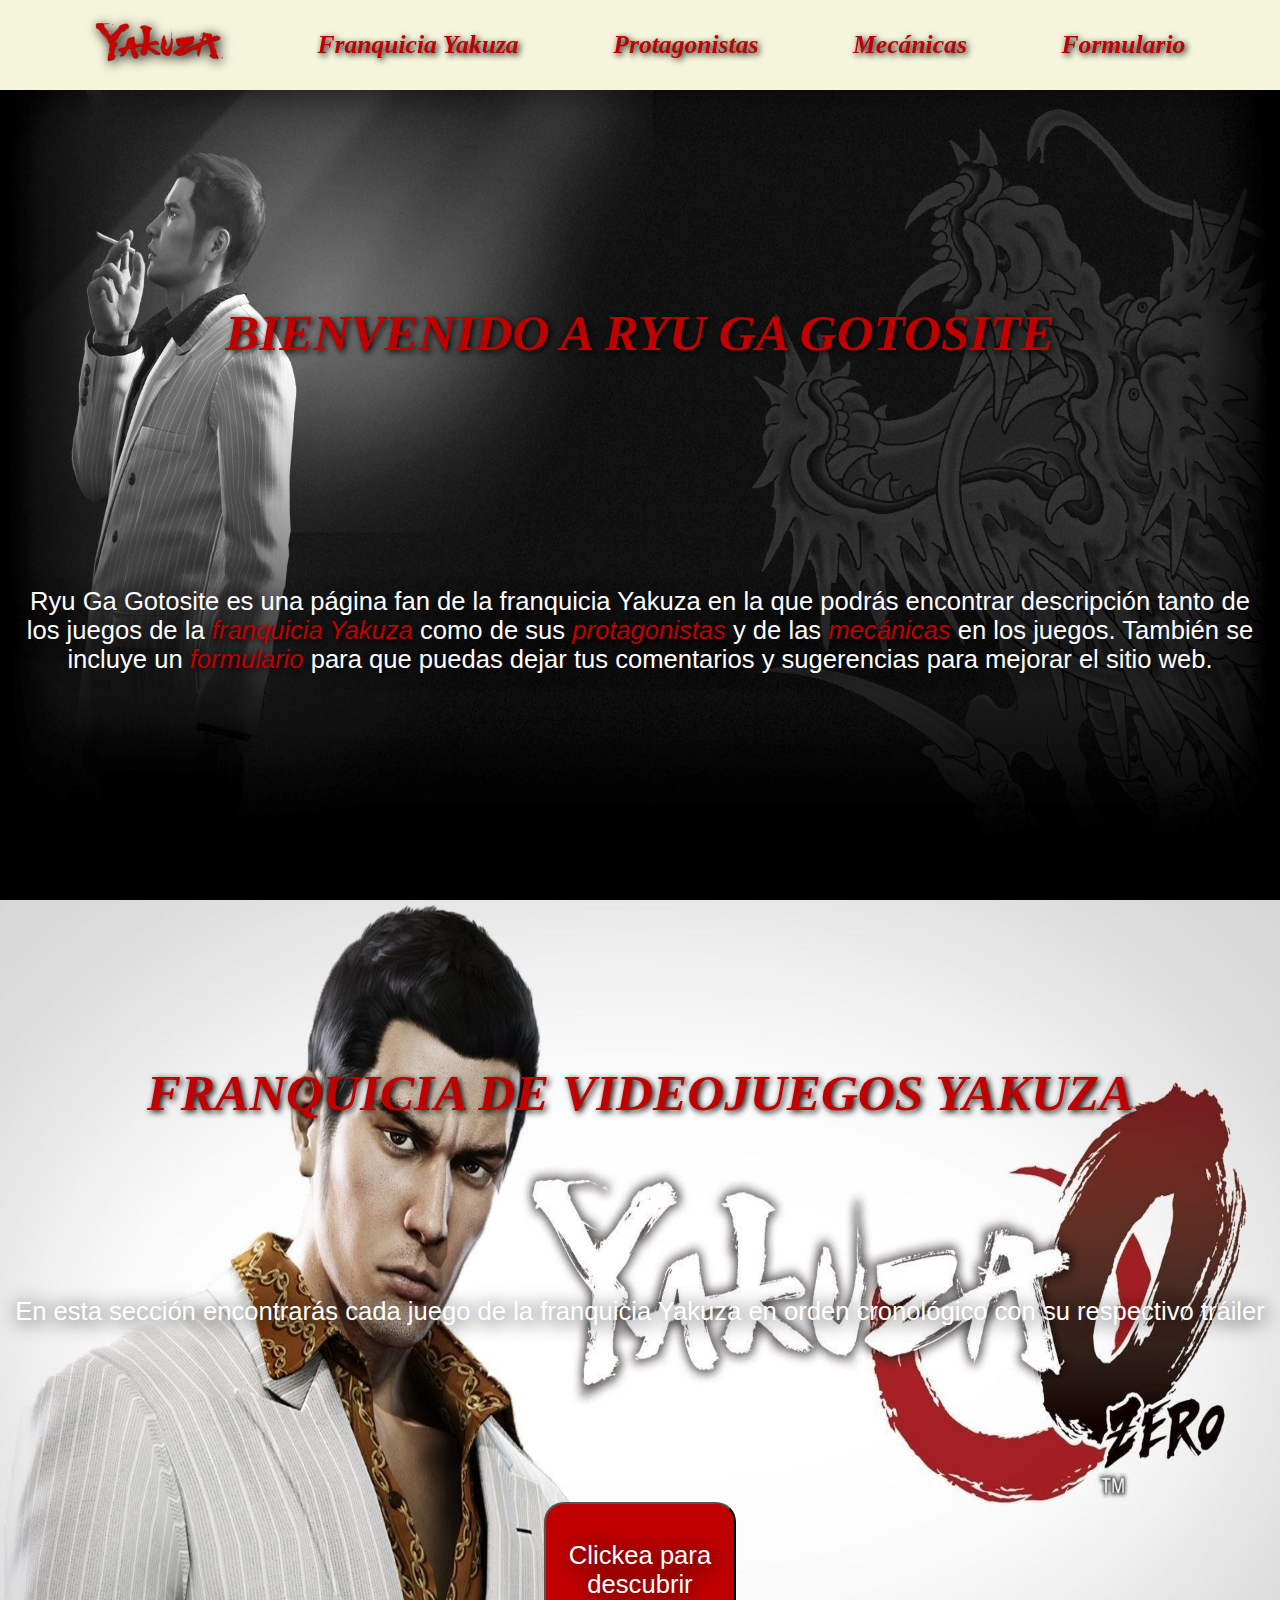
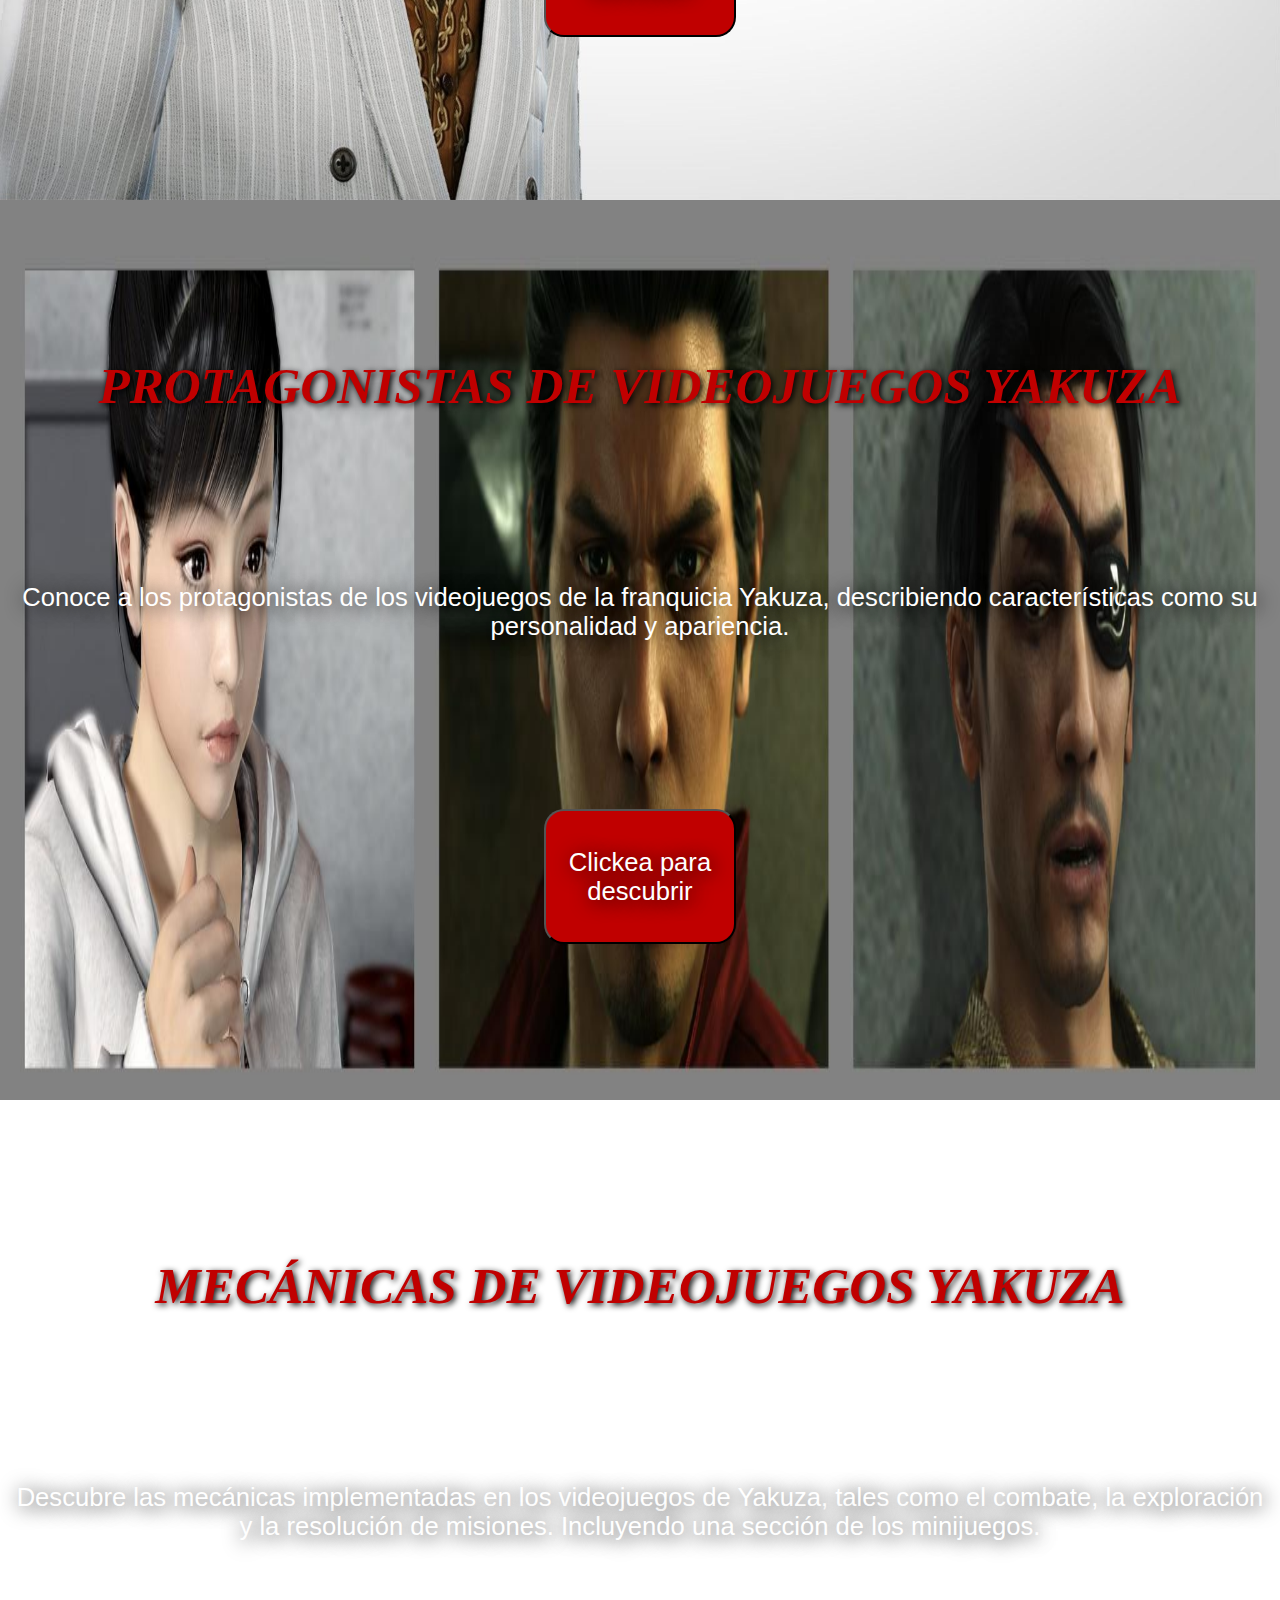
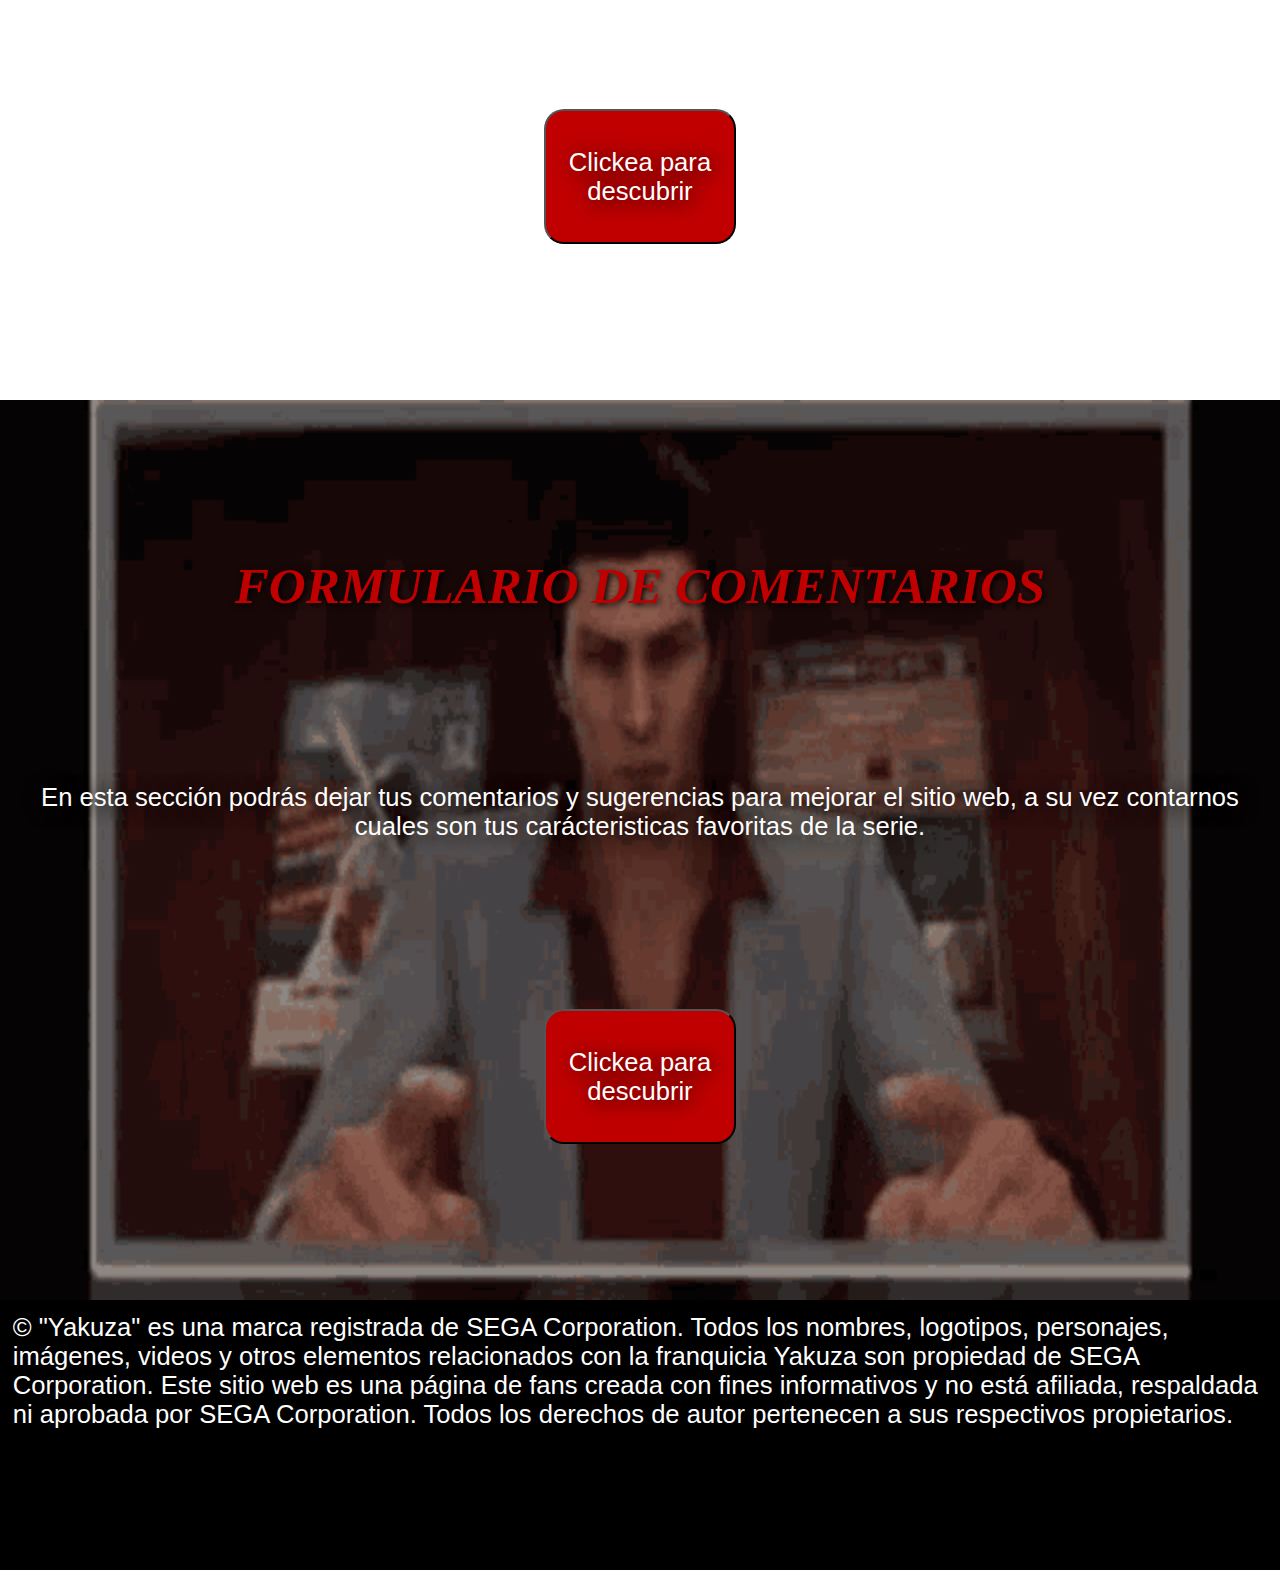
==== index.html @ 38fbebe4 "Primera version" ====
<!DOCTYPE html>
<html lang="es">

<head>
    <meta charset="UTF-8">
    <meta name="viewport" content="width=device-width, initial-scale=1.0">
    <title>Inicio</title>
    <link rel="icon" href="images/kiryu.png" type="image/png">
    <link rel="stylesheet" href="styles/styles.css">
</head>

<body>

    <nav>
        <section class="paginas">
            <a href="index.html"><img src="images/yakuza.png" id="title" alt="Logo de Yakuza"></a>
        </section>
        <section class="paginas">
            <h1><a href="franquicia.html">Franquicia Yakuza</a></h1>
        </section>
        <section class="paginas">
            <h1><a href="protas.html">Protagonistas</a></h1>
        </section>
        <section class="paginas">
            <h1><a href="mecanicas.html">Mecánicas</a></h1>
        </section>
        <section class="paginas">
            <h1>Formulario</h1>
        </section>
    </nav>

    <main id="principio">
        <h2>BIENVENIDO A RYU GA GOTOSITE</h2>

        <p>Ryu Ga Gotosite es una página fan de la franquicia Yakuza en la que podrás encontrar descripción tanto de
            los juegos de la <a class="enlace" href="#franquicia">franquicia Yakuza</a> como de sus <a class="enlace"
                href="#protagonistas">protagonistas</a> y de las <a class="enlace" href="#mecanicas">mecánicas</a> en
            los juegos.
            También se incluye un <a class="enlace" href="#formulario">formulario</a> para que puedas dejar tus
            comentarios y
            sugerencias para mejorar el
            sitio web.</p>
    </main>

    <article id="franquicia">
        <h2>FRANQUICIA DE VIDEOJUEGOS YAKUZA</h2>

        <p>En esta sección encontrarás cada juego de la franquicia Yakuza en orden cronológico con su respectivo tráiler
        </p>

        <a href="franquicia.html"><button>
                <p>Clickea para descubrir</p>
            </button></a>
    </article>

    <article id="protagonistas">
        <h2>PROTAGONISTAS DE VIDEOJUEGOS YAKUZA</h2>

        <p>Conoce a los protagonistas de los videojuegos de la franquicia Yakuza, describiendo características como su
            personalidad y apariencia.</p>

        <a href="protas.html"><button>
                <p>Clickea para descubrir</p>
            </button></a>
    </article>

    <article id="mecanicas">
        <h2>MECÁNICAS DE VIDEOJUEGOS YAKUZA</h2>

        <p>Descubre las mecánicas implementadas en los videojuegos de Yakuza, tales como el combate, la exploración y la
            resolución de misiones. Incluyendo una sección de los minijuegos.</p>

        <a href="mecanicas.html"><button>
                <p>Clickea para descubrir</p>
            </button></a>
    </article>

    <article id="formulario">
        <h2>FORMULARIO DE COMENTARIOS</h2>

        <p>En esta sección podrás dejar tus comentarios y sugerencias para mejorar el sitio web, a su vez contarnos
            cuales son tus carácteristicas favoritas de la serie.</p>

        <a href=""><button>
                <p>Clickea para descubrir</p>
            </button></a>
    </article>

    <footer>
        <p>© "Yakuza" es una marca registrada de SEGA Corporation. Todos los nombres, logotipos, personajes, imágenes,
            videos y otros elementos relacionados con la franquicia Yakuza son propiedad de SEGA Corporation. Este sitio
            web es una página de fans creada con fines informativos y no está afiliada, respaldada ni aprobada por SEGA
            Corporation. Todos los derechos de autor pertenecen a sus respectivos propietarios.</p>
    </footer>


</body>

</html>
---- styles/styles.css ----
* {
    padding: 0;
    margin: 0;
}


#title {
    width: 10vw;
    height: auto;
    filter:drop-shadow(2px 2px 6px black);
}

:root{
    --color-burdeo: rgb(192, 0, 0)
}

a{
    color: unset;
    text-decoration: none;
}


h1{
    font-size: 2vw;
}

h1,h2,.enlace{
    text-shadow: 2px 2px 6px black;
    color: var(--color-burdeo);
    font-style: oblique;
}


nav {
    display: flex;
    justify-content: space-evenly;
    align-items: center;
    height: 10vh;
    background-color: beige;
    width: 100%;
    filter: drop-shadow(
        2px 2px 20px rgba(0, 0, 0, 0.621)
    );
}

.paginas:hover{
    filter: brightness(0.5) contrast(1.2);
}


#principio {
    background-image: url(../images/fondo.jpg);
    background-size: 200% 100%;
    animation: desplazado 15s ease-in-out infinite;
    background-color: antiquewhite;
}

#franquicia{
    background-image: url(../images/franquicias.jpg);
    background-size: 100% 300%;
    animation: desplazadoY 15s ease-in-out infinite;
}

#protagonistas{
    background-image: url(../images/protas.jpg);
    background-size: 100% 300%;
    animation: desplazadoY 15s ease-in-out infinite;
}

#mecanicas{
    background-image: url(../images/dnc.gif);
    background-repeat: no-repeat;
    background-size: 100% 100%;
    
}

#formulario{
    background-image: url(../images/yakuza-kiryu.gif);
    background-repeat: no-repeat;
    background-size: 100% 100%;
}

@keyframes desplazado {
    0% {
        background-position: 0% 100%;
    }
    25% {
        background-position: 0% 100%; /* Mantener en el primer keyframe */
    }
    50% {
        background-position: 100% 100%;
    }
    75% {
        background-position: 100% 100%; /* Mantener en el segundo keyframe */
    }
    100% {
        background-position: 0% 100%;
    }
}

@keyframes desplazadoY {
    0% {
        background-position: 0% 100%;
    }
    14% {
        background-position: 0% 100%; /* Mantener en el primer keyframe */
    }
    28% {
        background-position: 0% 200%;
    }
    42% {
        background-position: 0% 200%; /* Mantener en el segundo keyframe */
    }
    56% {
        background-position: 0% 300%;
    }
    80%{
        background-position: 0% 300%; /* Mantener el tercer keyframe */
    }
    100% {
        background-position: 0% 100%;
    }
}

main {
    display: flex;
    justify-content: space-evenly;
    flex-direction: column;
    align-items: center;
    text-align: center;
    height: 90vh;
    width: 100%;
}

article {
    display: flex;
    justify-content: space-evenly;
    flex-direction: column;
    align-items: center;
    text-align: center;
    height: 100vh;
    width: 100%;
}

p{
    font-family: Arial, sans-serif;
}

li, p {
    margin: 1vw;
    color: white;
    font-size: 2vw;
    text-shadow: 2px 2px 20px black;
}

h2{
    font-size: 4vw;
}

button{
    width: 15vw;
    height: 15vh;
    border-radius: 20px;
    transition: all 0.5s ease;
    background-color: var(--color-burdeo);
    align-items: center;
}

button:hover{
    transform: scale(1.2);
    cursor: pointer;
}

footer{
    display: flex;
    background: black;
    height:30vh
}

@media (max-width: 768px) {
    #title {
        width: 30vw; /* Aumentar el ancho en pantallas más pequeñas */
    }

    nav {
        flex-direction: column; /* Cambiar a columna en pantallas pequeñas */
        height: 20vh;
        overflow: hidden;
    }

    main{
        height: 40vh;
    }

    article{
        height: 40vh;
    }

    h1{
        font-size: 3vw;
    }

    li, p {
        font-size: 3vw;
    }

    footer{
        height: 20vh;
    }
}
@media (max-width: 480px) {

    h1{
        font-size: 4vw;
    }
}
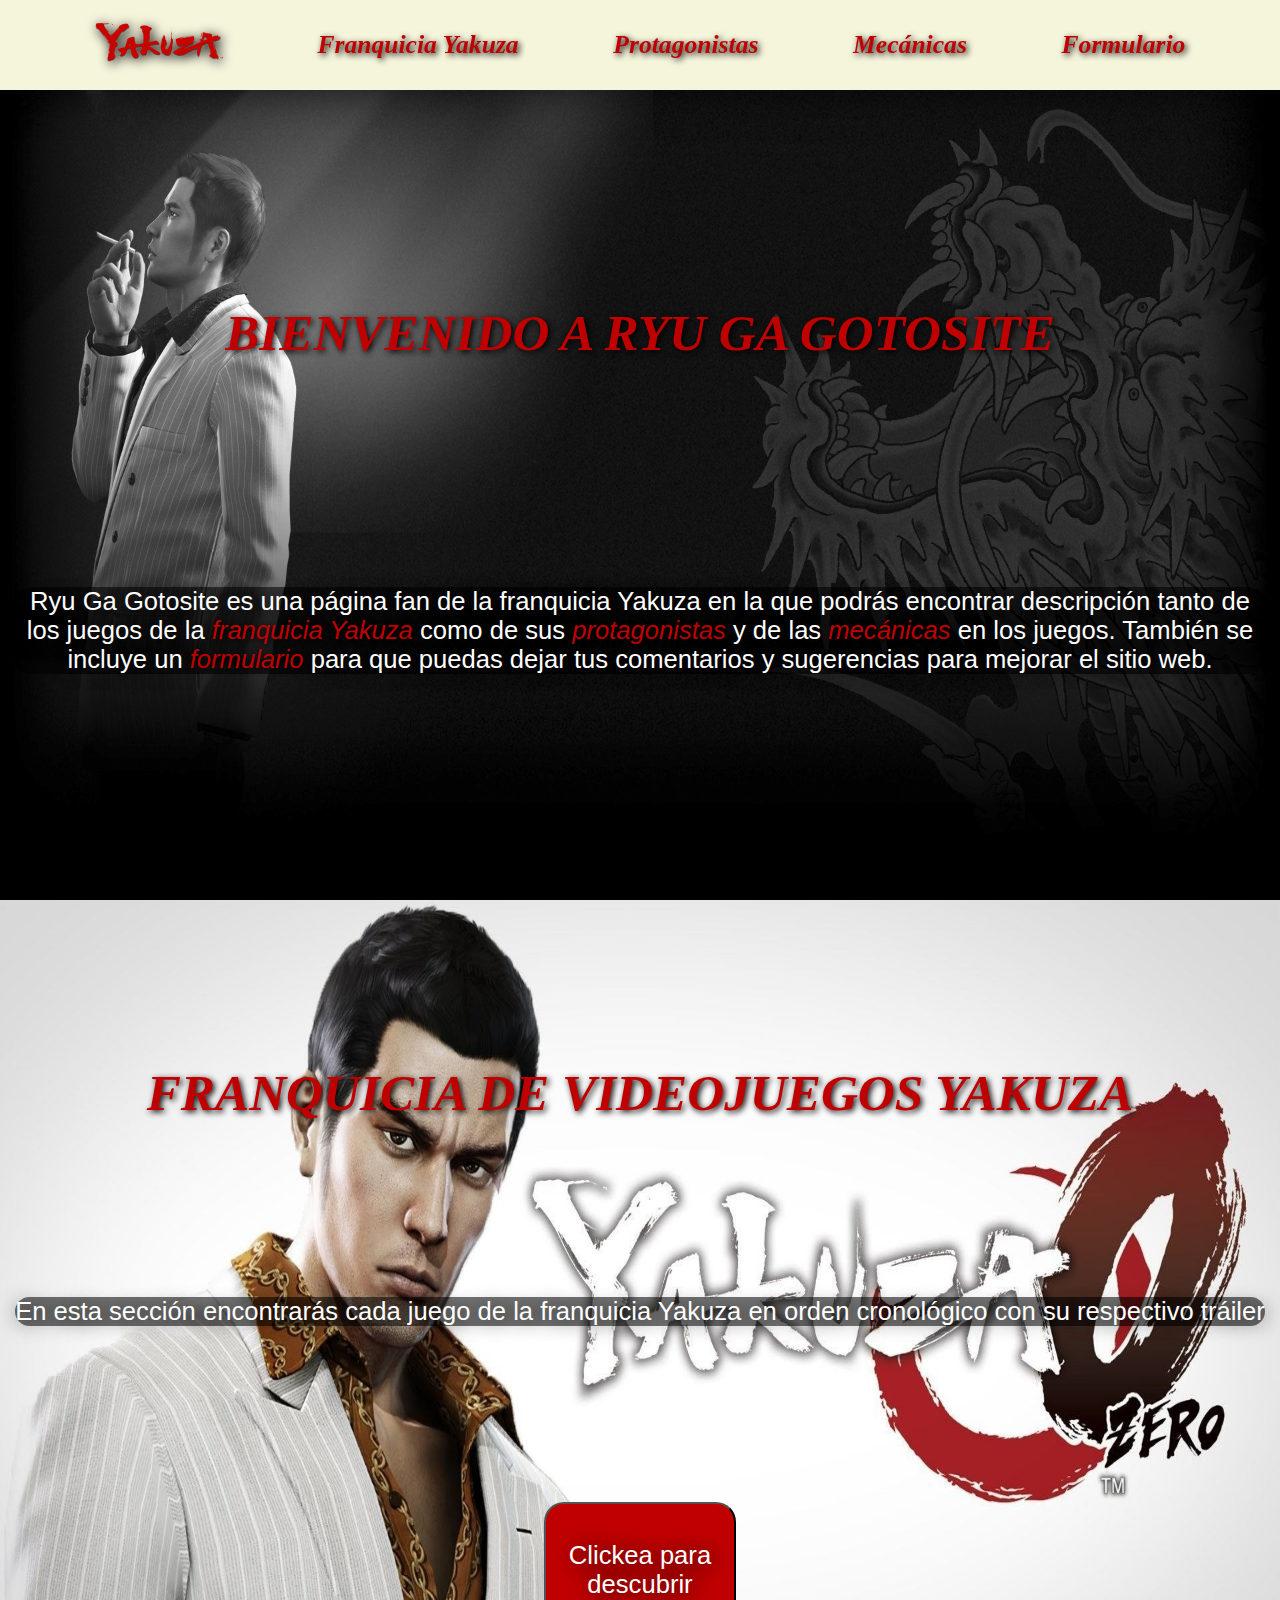
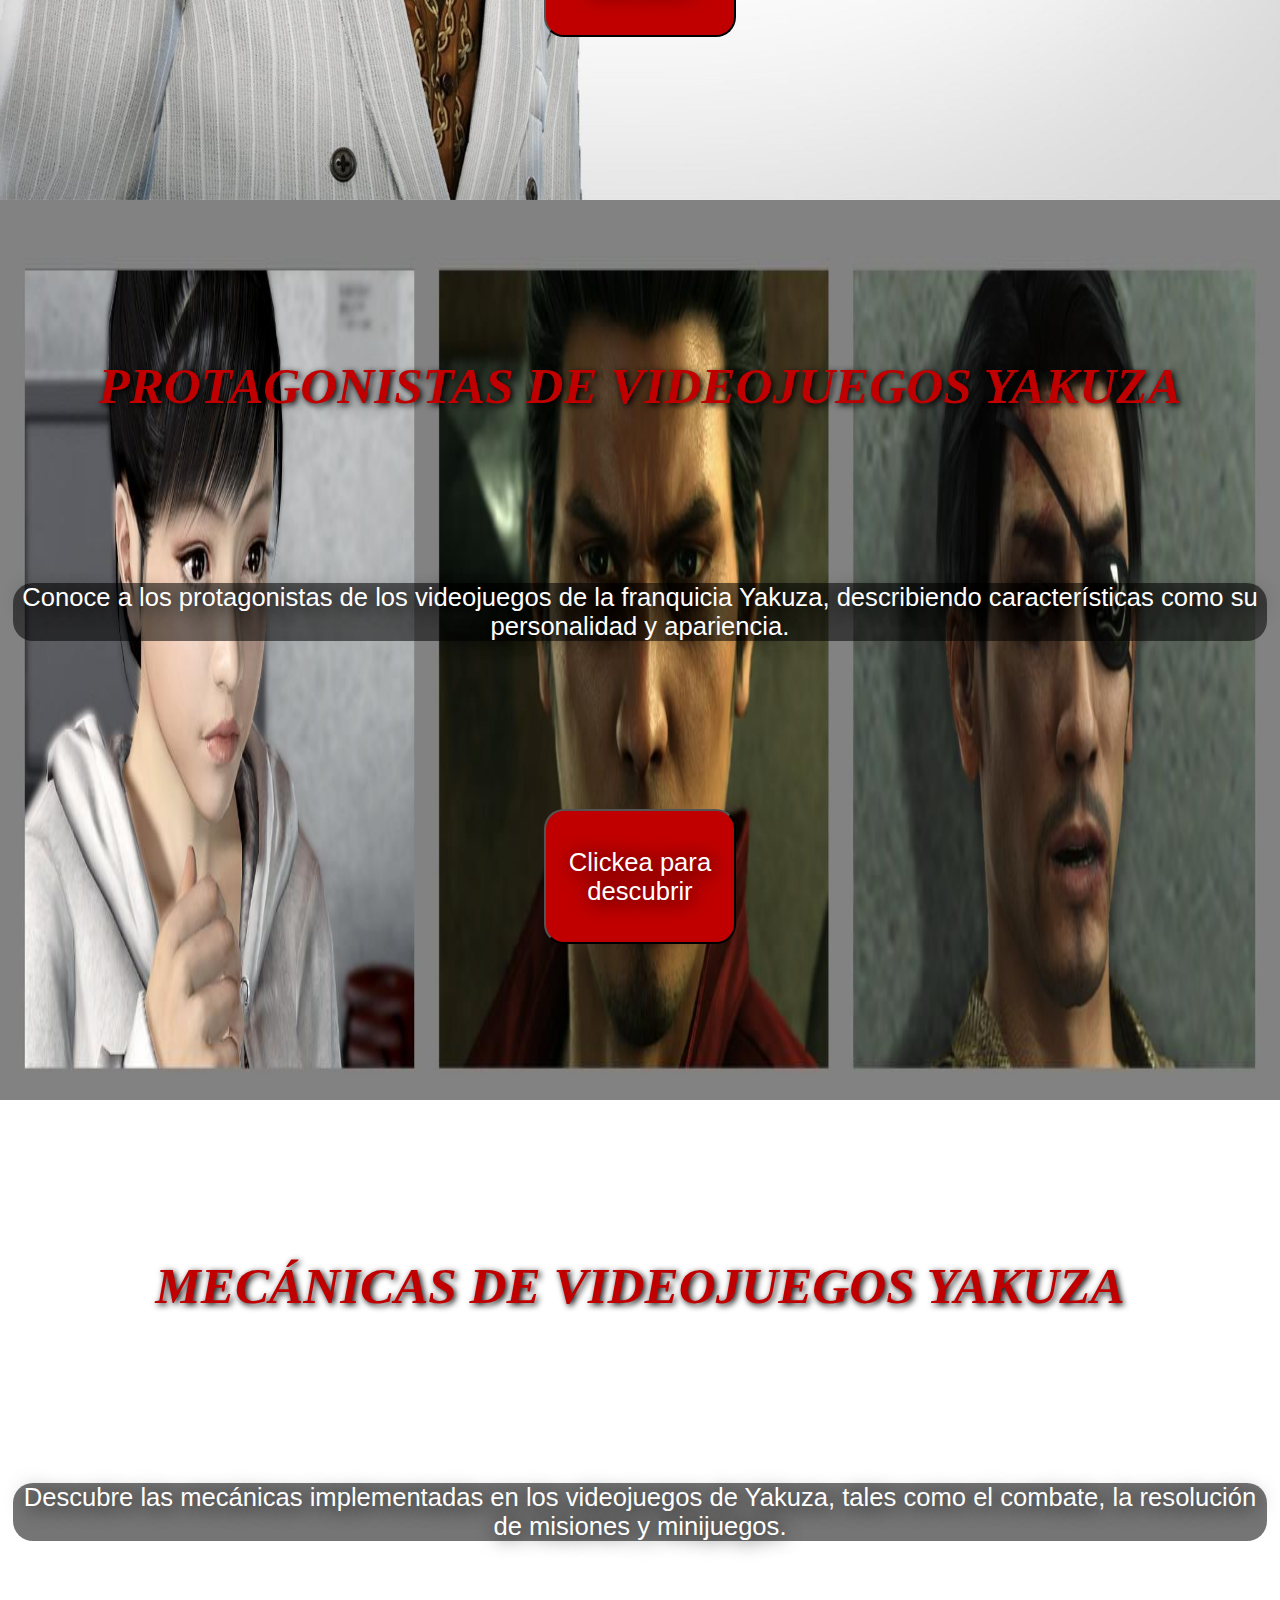
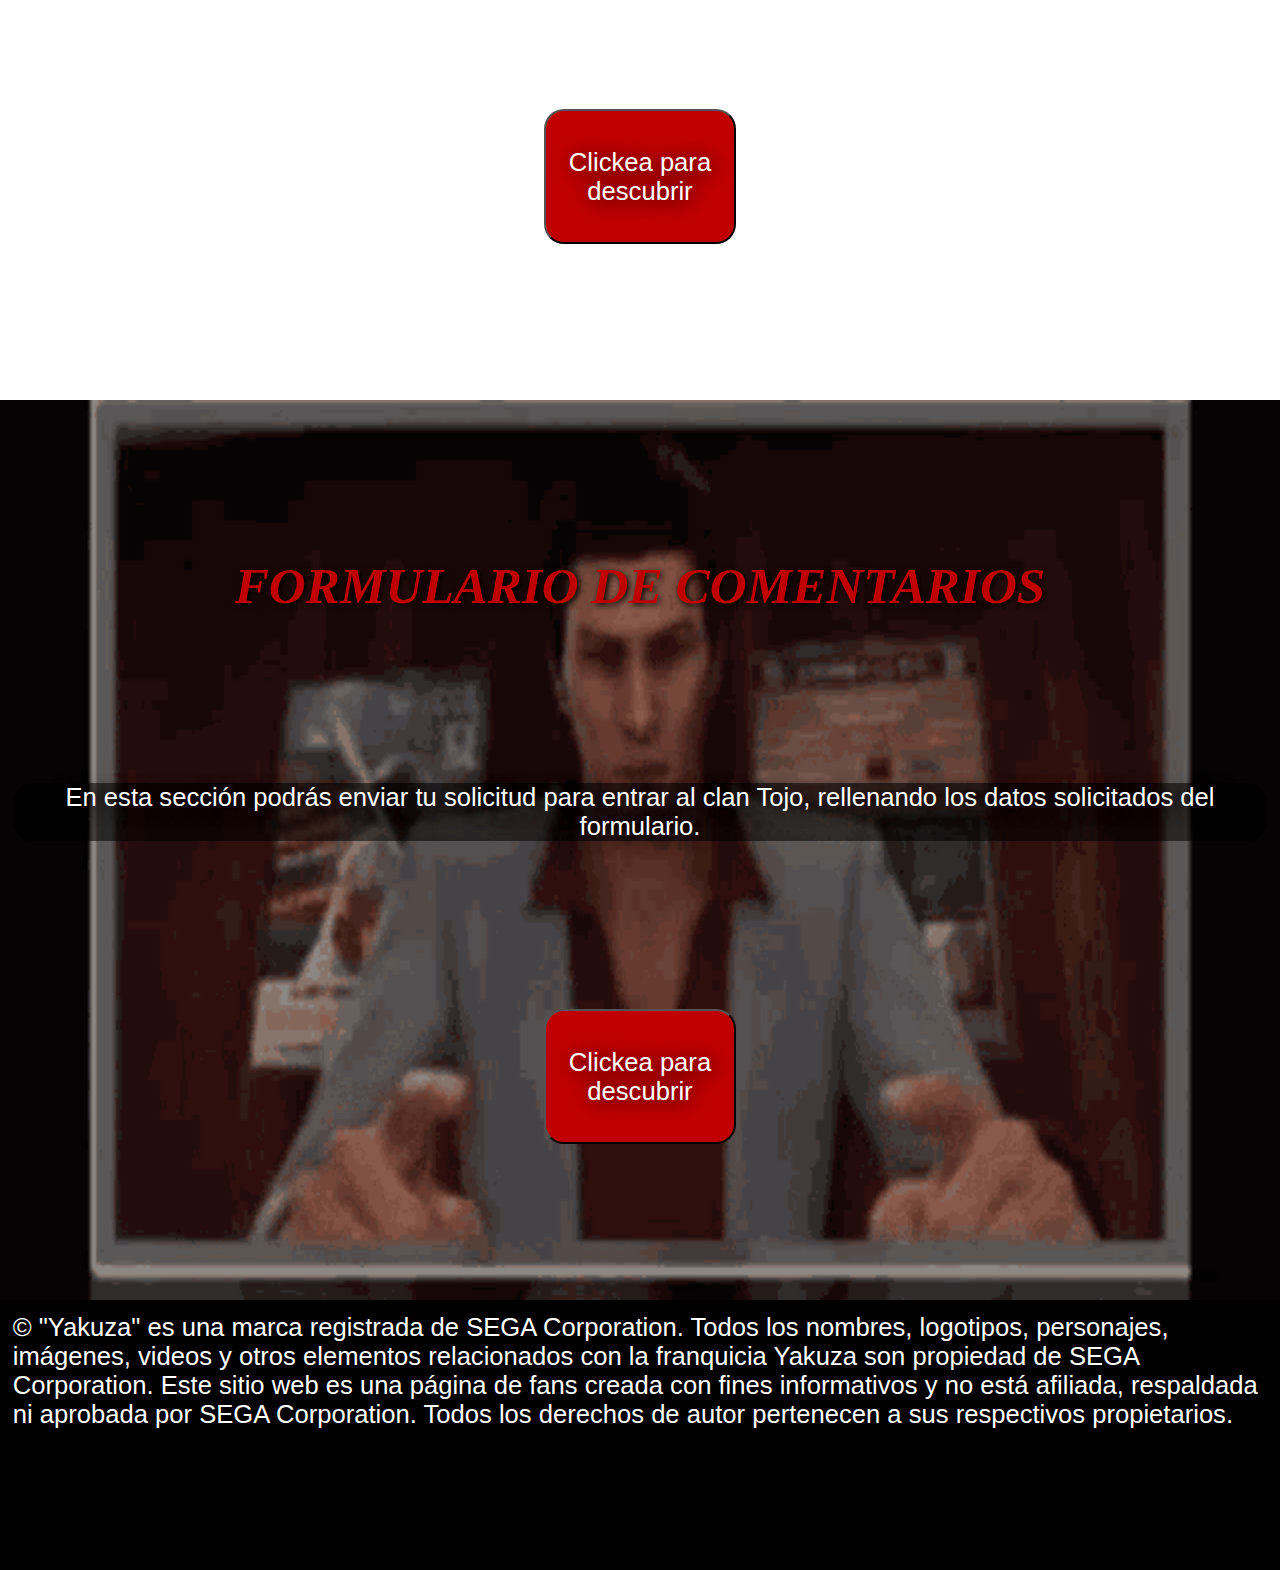
==== commit 164cf71b: "Tercera version" ====
--- a/index.html
+++ b/index.html
@@ -25,7 +25,7 @@
             <h1><a href="mecanicas.html">Mecánicas</a></h1>
         </section>
         <section class="paginas">
-            <h1>Formulario</h1>
+            <h1><a href="formularios.html">Formulario</a></h1>
         </section>
     </nav>
 
@@ -67,8 +67,8 @@
     <article id="mecanicas">
         <h2>MECÁNICAS DE VIDEOJUEGOS YAKUZA</h2>
 
-        <p>Descubre las mecánicas implementadas en los videojuegos de Yakuza, tales como el combate, la exploración y la
-            resolución de misiones. Incluyendo una sección de los minijuegos.</p>
+        <p>Descubre las mecánicas implementadas en los videojuegos de Yakuza, tales como el combate, la
+            resolución de misiones y minijuegos.</p>
 
         <a href="mecanicas.html"><button>
                 <p>Clickea para descubrir</p>
@@ -78,10 +78,10 @@
     <article id="formulario">
         <h2>FORMULARIO DE COMENTARIOS</h2>
 
-        <p>En esta sección podrás dejar tus comentarios y sugerencias para mejorar el sitio web, a su vez contarnos
-            cuales son tus carácteristicas favoritas de la serie.</p>
+        <p>En esta sección podrás enviar tu solicitud para entrar al clan Tojo, rellenando los datos solicitados del
+            formulario.</p>
 
-        <a href=""><button>
+        <a href="formularios.html"><button>
                 <p>Clickea para descubrir</p>
             </button></a>
     </article>
--- a/styles/styles.css
+++ b/styles/styles.css
@@ -144,6 +144,12 @@
 
 p{
     font-family: Arial, sans-serif;
+    background-color: rgba(0, 0, 0, 0.541);
+    border-radius: 20px;
+}
+
+button p{
+    background-color: rgba(0, 0, 139, 0);
 }
 
 li, p {
@@ -189,11 +195,16 @@
     }
 
     main{
-        height: 40vh;
+        height: 30vh;
     }
 
     article{
-        height: 40vh;
+        height: 30vh;
+    }
+
+    button{
+        width: 30vw;
+        height: 7vh;
     }
 
     h1{
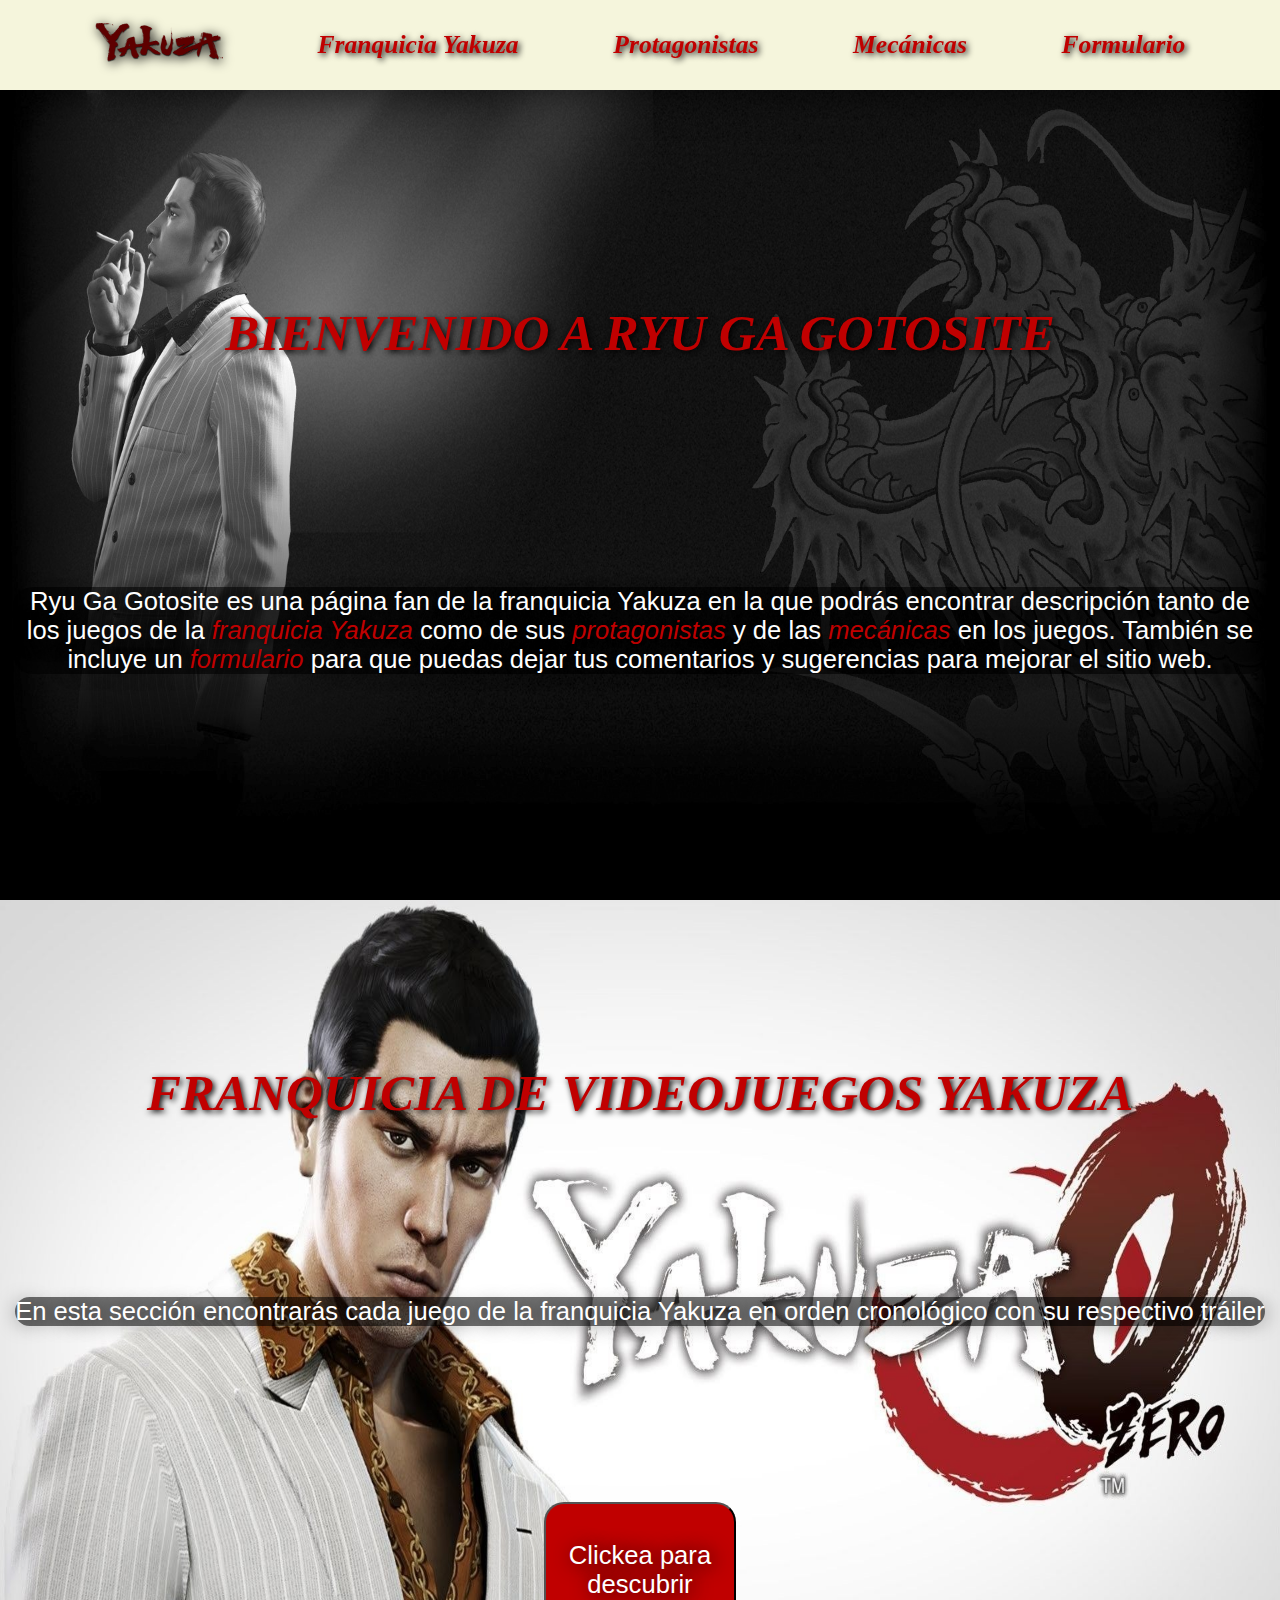
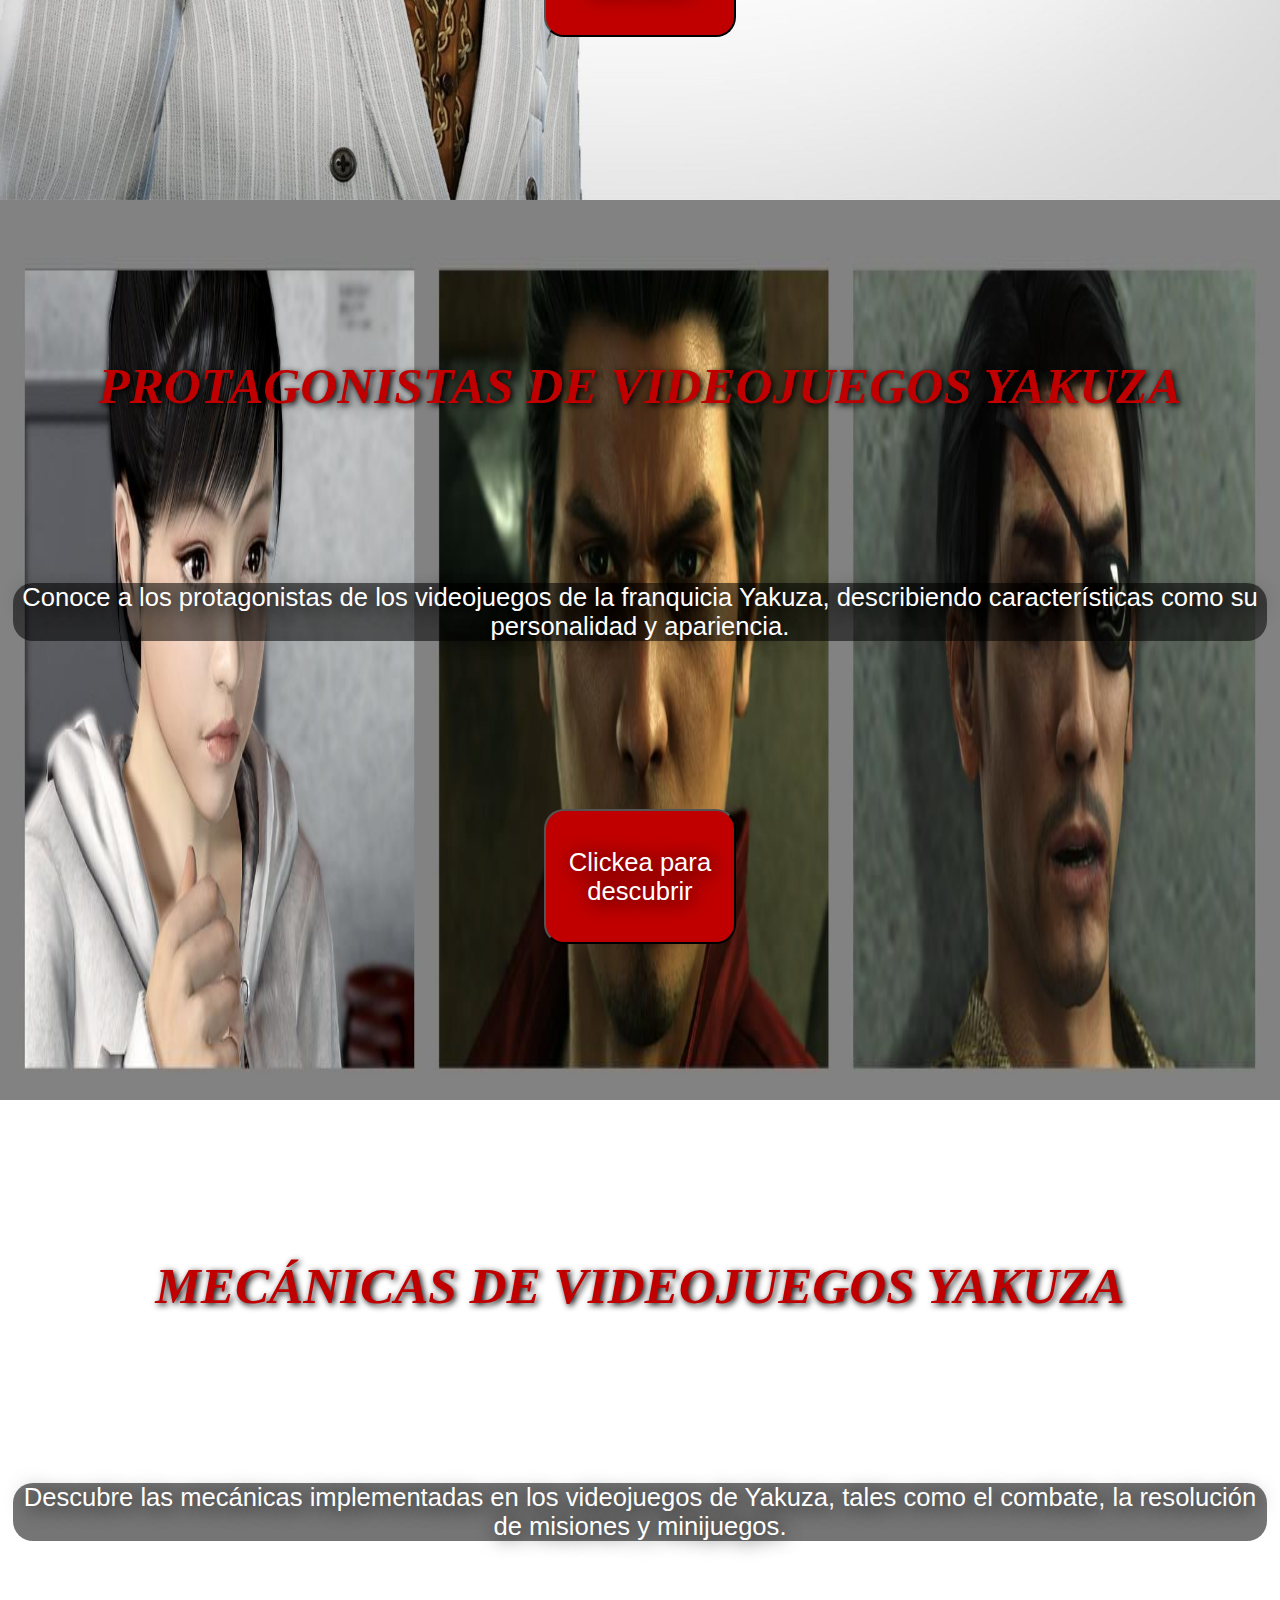
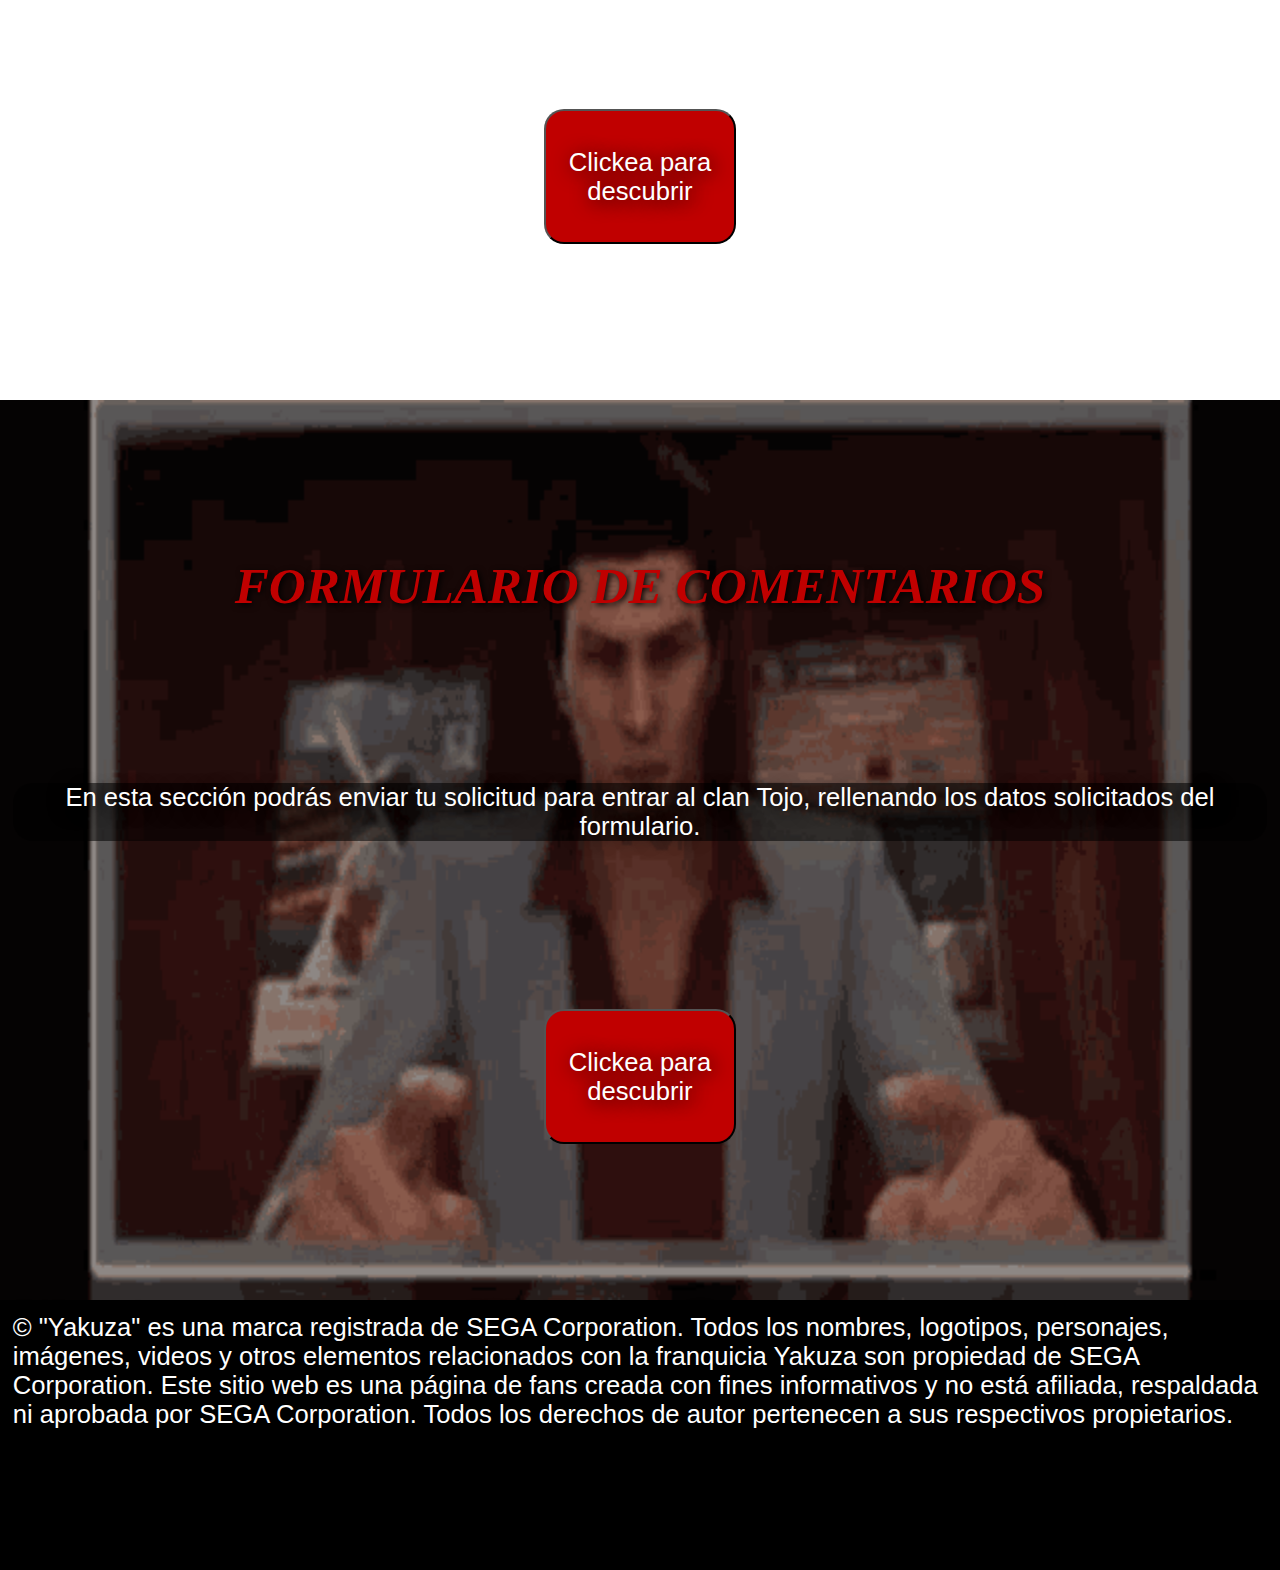
==== commit c2bfab68: "final" ====
--- a/index.html
+++ b/index.html
@@ -12,7 +12,7 @@
 <body>
 
     <nav>
-        <section class="paginas">
+        <section class="paginas" id="actual">
             <a href="index.html"><img src="images/yakuza.png" id="title" alt="Logo de Yakuza"></a>
         </section>
         <section class="paginas">
--- a/styles/styles.css
+++ b/styles/styles.css
@@ -47,6 +47,9 @@
     filter: brightness(0.5) contrast(1.2);
 }
 
+#actual{
+    filter: brightness(0.5) contrast(1.2);
+}
 
 #principio {
     background-image: url(../images/fondo.jpg);
